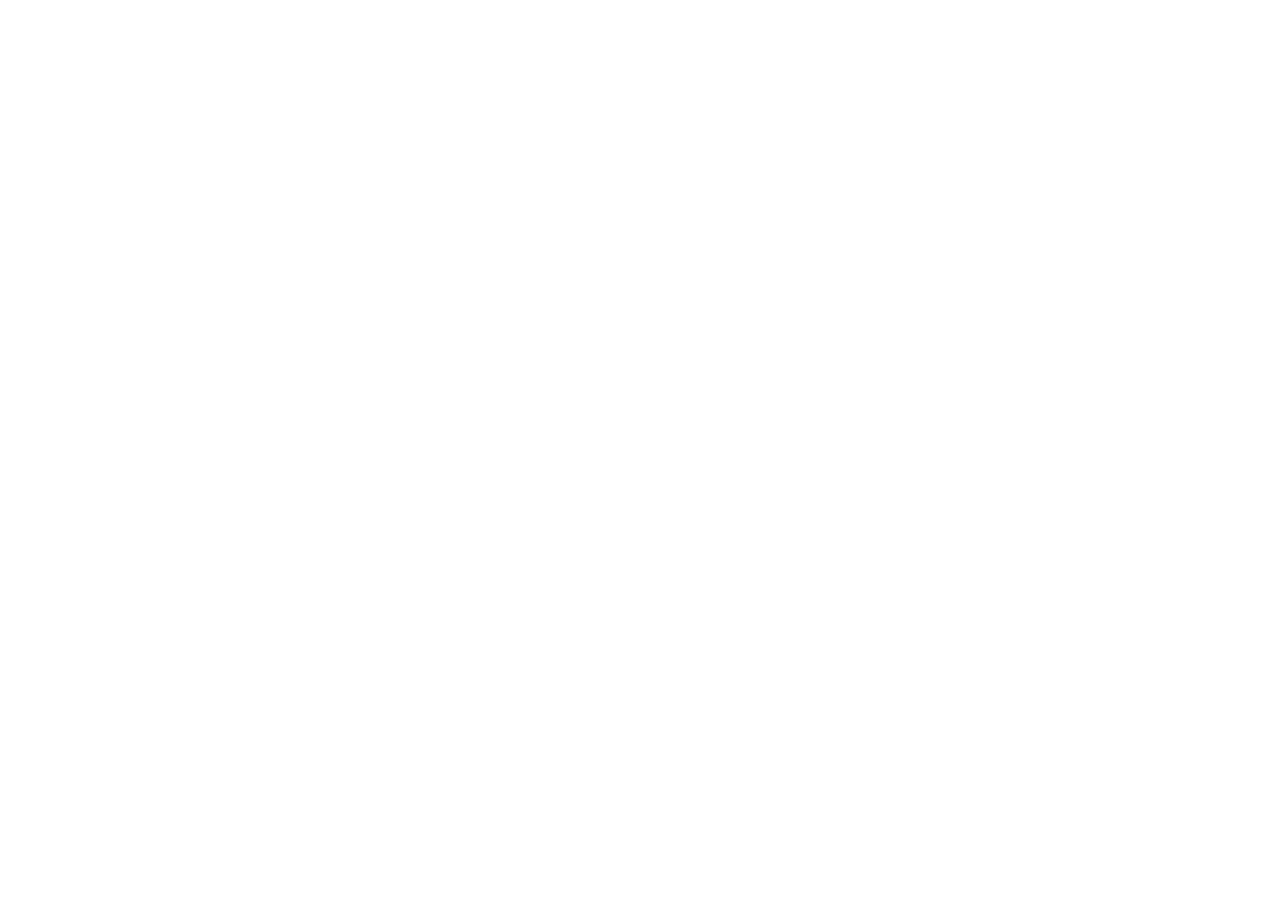
==== about.html @ da46d67a "Initial commit" ====
<!DOCTYPE html>
<html lang="en">
  <head>
    <meta charset="UTF-8" />
    <meta name="viewport" content="width=device-width, initial-scale=1.0" />
    <title>About | Comfy</title>
    <!-- font-awesome -->
    <link
      rel="stylesheet"
      href="https://cdnjs.cloudflare.com/ajax/libs/font-awesome/5.14.0/css/all.min.css"
    />

    <!-- styles css -->
    <link rel="stylesheet" href="styles.css" />
  </head>

  <body>
    <h2>about page</h2>
    <script type="module" src="./src/pages/about.js"></script>
  </body>
</html>
---- styles.css ----
@import url("https://fonts.googleapis.com/css2?family=Kaushan+Script&display=swap");

* {
  margin: 0;
  padding: 0;
  box-sizing: border-box;
}
body {
  font-family: -apple-system, BlinkMacSystemFont, "Segoe UI", Roboto, Oxygen,
    Ubuntu, Cantarell, "Open Sans", "Helvetica Neue", sans-serif;
  background: rgb(255, 255, 255);
  /* color: rgb(16, 42, 66); */
  color: rgb(255, 255, 255);
  line-height: 1.5;
  font-size: 0.875rem;
}
ul {
  list-style-type: none;
}
a {
  text-decoration: none;
}
h1,
h2,
h3,
h4 {
  letter-spacing: 0.1rem;
  text-transform: capitalize;
  line-height: 1.25;
  margin-bottom: 0.75rem;
  font-weight: 400;
}
h1 {
  font-size: 3rem;
}
h2 {
  font-size: 2rem;
}
h3 {
  font-size: 1.25rem;
}
h4 {
  font-size: 0.875rem;
}
p {
  margin-bottom: 1.25rem;
  color: rgb(97, 125, 152);
}

@media screen and (min-width: 800px) {
  h1 {
    font-size: 4rem;
  }
  h2 {
    font-size: 2.5rem;
  }
  h3 {
    font-size: 1.75rem;
  }
  h4 {
    font-size: 1rem;
  }
  body {
    font-size: 1rem;
  }
  h1,
  h2,
  h3,
  h4 {
    line-height: 1;
  }
}
.img {
  width: 100%;
  display: block;
}
.text-slanted {
  font-family: "Kaushan Script", cursive;
}
.section-center {
  width: 90vw;
  max-width: 1170px;
  margin: 0 auto;
}
.section {
  padding: 5rem 0;
}
.btn {
  background: rgb(186, 93, 44);
  color: rgb(255, 255, 255);
  border-radius: 0.25rem;
  padding: 0.375rem 0.75rem;
  text-transform: uppercase;
  letter-spacing: 0.1rem;
  display: inline-block;
  transition: all 0.3s linear;
  border-color: transparent;
  cursor: pointer;
}
.btn:hover {
  background: rgb(218, 130, 82);
  color: rgb(34, 34, 34);
}
.section-loading {
  text-align: center;
  position: absolute;
  top: 2rem;
  left: 50%;
  transform: translate(-50%, -50%);
  text-align: center;
}
.page-loading {
  position: fixed;
  top: 0;
  left: 0;
  width: 100%;
  height: 100%;
  background: rgb(241, 245, 248);
  display: flex;
  align-items: center;
  justify-content: center;
}
/*
=============== 
Navbar
===============
*/

.navbar {
  height: 6rem;
  background: transparent;
  display: flex;
  align-items: center;
  justify-content: center;
}

.nav-center {
  width: 90vw;
  max-width: 1170px;
  display: flex;
  justify-content: space-between;
  align-items: center;
}
.nav-links {
  display: none;
}
.toggle-nav {
  background: rgb(186, 93, 44);
  border-color: transparent;
  color: rgb(255, 255, 255);
  width: 3.75rem;
  height: 2.25rem;
  display: flex;
  align-items: center;
  justify-content: center;
  font-size: 1.5rem;
  border-radius: 2rem;
  cursor: pointer;
  transition: all 0.3s linear;
}
.toggle-nav:hover {
  background: rgb(134, 56, 14);
}
.toggle-container {
  position: relative;
  margin-top: 0.75rem;
}
.toggle-cart {
  background: transparent;
  border-color: transparent;
  font-size: 1.6rem;
  color: rgb(255, 255, 255);
  cursor: pointer;
}
.cart-item-count {
  position: absolute;
  top: -0.85rem;
  right: -0.85rem;
  background: rgb(186, 93, 44);
  width: 1.75rem;
  height: 1.75rem;
  display: grid;
  place-items: center;
  border-radius: 50%;
  color: rgb(255, 255, 255);
  font-weight: bold;
  font-size: 1rem;
}
@media screen and (min-width: 800px) {
  .nav-center {
    position: relative;
  }
  .nav-logo {
    position: absolute;
    top: 50%;
    left: 65%;
    transform: translate(-50%, -50%);
  }
  .toggle-nav {
    display: none;
  }
  .nav-links {
    display: flex;
    font-size: 1.5rem;
    text-transform: capitalize;
  }
  .nav-link {
    color: rgb(255, 255, 255);
    margin-right: 3rem;
    letter-spacing: 0.1rem;
    transition: all 0.3s linear;
    font-size: 1.25rem;
  }
  .nav-link:hover {
    color: rgb(186, 93, 44);
  }
}
@media screen and (min-width: 992px) {
  .nav-logo {
    left: 50%;
  }
}
/* page navbar */
.page .nav-link {
  color: rgb(16, 42, 66);
}
.page .nav-link:hover {
  color: rgb(186, 93, 44);
}
.page .toggle-cart {
  color: rgb(16, 42, 66);
}
/*
=============== 
Hero
===============
*/
.hero {
  min-height: 100vh;
  margin-top: -6rem;
  background: linear-gradient(rgba(0, 0, 0, 0.5), rgba(0, 0, 0, 0.5)),
    url(./images/main-bcg.jpeg) center/cover;
  display: grid;
  place-items: center;
  color: #fff;
}
.hero-container {
  width: 90vw;
  max-width: 1170px;
}
.hero h1 {
  font-weight: 700;
}
.hero h3 {
  text-transform: none;
  font-size: 1.5rem;
}
.hero-btn {
  color: #fff;
  background: transparent;
  border: 1px solid #fff;
  padding: 0.5rem 0.75rem;
  display: inline-block;
  margin-top: 0.75rem;
  text-transform: uppercase;
  letter-spacing: 0.1rem;
  border-radius: 0.25rem;
  transition: all 0.3s linear;
}
.hero-btn:hover {
  background: #fff;
  color: hsl(21, 62%, 45%);
}

@media screen and (min-width: 800px) {
  .hero h3 {
    font-size: 1.5rem;
    margin: 1rem 0;
  }
}

@media screen and (min-width: 992px) {
  .hero h1 {
    font-size: 5.25rem;
    letter-spacing: 5px;
  }
  .hero h3 {
    font-size: 2.75rem;
    margin: 1.5rem 0;
  }
}

/*
=============== 
Sidebar
===============
*/
.sidebar-overlay {
  position: fixed;
  top: 0;
  left: 0;
  width: 100%;
  height: 100%;
  display: grid;
  place-items: center;
  z-index: -1;
  transition: all 0.3s linear;
  opacity: 0;
  background: rgba(0, 0, 0, 0.5);
}
.sidebar-overlay.show {
  opacity: 1;
  z-index: 100;
}
.sidebar {
  width: 90vw;
  height: 95vh;
  max-width: 620px;
  background: #fff;
  border-radius: 0.25rem;
  box-shadow: 0 5px 15px rgba(0, 0, 0, 0.2);
  position: relative;
  padding: 4rem;
  transform: scale(0);
}
.show .sidebar {
  transform: scale(1);
}
.sidebar-close {
  font-size: 2rem;
  background: transparent;
  border-color: transparent;
  color: rgb(97, 125, 152);
  position: absolute;
  top: 1rem;
  right: 1rem;
  cursor: pointer;
}
.sidebar-link {
  font-size: 1.5rem;
  text-transform: capitalize;
  color: rgb(16, 42, 66);
}
.sidebar-link i {
  color: rgb(97, 125, 152);
  margin-right: 1rem;
  margin-bottom: 1rem;
}
@media screen and (min-width: 800px) {
  .sidebar-overlay {
    display: none;
  }
}
/*
=============== 
Cart
===============
*/
.cart-overlay {
  position: fixed;
  top: 0;
  left: 0;
  width: 100%;
  height: 100%;
  background: rgba(0, 0, 0, 0.5);
  transition: all 0.3s linear;
  opacity: 0;
  z-index: -1;
}
.cart-overlay.show {
  opacity: 1;
  z-index: 100;
}
.cart {
  position: fixed;
  top: 0;
  right: 0;
  width: 100%;
  height: 100%;
  max-width: 400px;
  background: rgb(241, 245, 248);
  padding: 3rem 1rem 0 1rem;
  display: grid;
  grid-template-rows: auto 1fr auto;
  transition: all 0.3s linear;
  transform: translateX(100%);
  overflow: scroll;
}
.show .cart {
  transform: translateX(0);
}
.cart-close {
  font-size: 2rem;
  background: transparent;
  border-color: transparent;
  color: rgb(97, 125, 152);
  position: absolute;
  top: 0.5rem;
  left: 1rem;
  cursor: pointer;
}
.cart header {
  text-align: center;
}
.cart header h3 {
  font-weight: 500;
}
.cart-total {
  text-align: center;
  margin-bottom: 2rem;
  font-weight: 500;
}
.cart-checkout {
  display: block;
  width: 75%;
  margin: 0 auto;
  margin-bottom: 3rem;
}
/* cart item */
.cart-item {
  margin: 1rem 0;
  display: grid;
  grid-template-columns: auto 1fr auto;

  column-gap: 1.5rem;
  align-items: center;
}
.cart-item-img {
  width: 75px;
  height: 50px;
  object-fit: cover;
  border-radius: 0.25rem;
}
.cart-item-name {
  margin-bottom: 0.15rem;
}
.cart-item-price {
  margin-bottom: 0;
  font-size: 0.75rem;
  color: rgb(50, 77, 103);
}
.cart-item-remove-btn {
  background: transparent;
  border-color: transparent;
  color: rgb(97, 125, 152);
  letter-spacing: 0.1rem;
  cursor: pointer;
}
.cart-item-amount {
  margin-bottom: 0;
  text-align: center;
  color: rgb(50, 77, 103);
  line-height: 1;
}
.cart-item-increase-btn,
.cart-item-decrease-btn {
  background: transparent;
  border-color: transparent;
  color: rgb(186, 93, 44);
  cursor: pointer;
  font-size: 0.85rem;
  padding: 0.25rem;
}
/*
=============== 
Title
===============
*/

.title h2 {
  display: flex;
  justify-content: center;
  align-items: center;
  font-weight: 500;
}
.title span {
  color: rgb(186, 93, 44);
  font-size: 0.85em;
  margin-right: 1rem;
}
/*
=============== 
product
===============
*/
.product-img {
  height: 15rem;
  object-fit: cover;
  border-radius: 0.25rem;
}
.product-container {
  position: relative;
}
.product-icons {
  position: absolute;
  top: 50%;
  left: 50%;
  transform: translate(-50%, -50%);
  opacity: 0;
  display: flex;
  transition: all 0.3s linear;
}
.product-icon {
  width: 2.25rem;
  height: 2.25rem;
  background: hsl(21, 62%, 45%);
  color: rgb(255, 255, 255);
  display: grid;
  place-items: center;
  border-radius: 50%;
  transition: all 0.3s linear;
  cursor: pointer;
  font-size: 1rem;
  border-color: transparent;
  margin: 0 0.5rem;
}
.product-icon:hover {
  background: rgb(218, 130, 82);
}
.product-container:hover .product-icons {
  opacity: 1;
}
.product footer {
  padding: 0.75rem 0;
  text-align: center;
}
.product-name {
  margin-bottom: 0.25rem;
  text-transform: capitalize;
  letter-spacing: 0.1rem;
}
.product-price {
  margin-bottom: 0;
  color: rgb(50, 77, 103);
  font-weight: 700;
}

.featured-center {
  margin: 3rem auto 2rem auto;
  display: grid;
  gap: 1rem;
  min-height: 6rem;
  position: relative;
}
.featured .btn {
  display: block;
  width: 11rem;
  margin: 0 auto;
  text-align: center;
}
@media screen and (min-width: 992px) {
  .featured-center {
    display: grid;
    grid-template-columns: 1fr 1fr;
  }
}
@media screen and (min-width: 1200px) {
  .featured-center {
    display: grid;
    grid-template-columns: 1fr 1fr 1fr;
  }
  .product .img {
    height: 13rem;
  }
}
/*
=============== 
About Page
===============
*/
.about-text {
  line-height: 2;
  max-width: 45em;
  margin: 0 auto;
  margin-top: 2rem;
}

/*
=============== 
Products Page
===============
*/
.products {
  width: 90vw;
  display: grid;
  grid-gap: 1rem;
  margin: 4rem auto;
  max-width: 1170px;
  position: relative;
}
.filters-container {
  position: sticky;
  top: 1rem;
}
.filters h4 {
  font-weight: 500;
  margin: 1.5rem 0 0.5rem;
}

.search-input {
  padding: 0.5rem;
  background: rgb(241, 245, 248);
  border-radius: 0.25rem;
  border-color: transparent;
  letter-spacing: 0.1rem;
}
.search-input::placeholder {
  text-transform: capitalize;
}
.company-btn {
  display: block;
  margin: 0.25em 0;
  padding: 0.25rem;
  text-transform: capitalize;
  background: transparent;
  border-color: transparent;
  letter-spacing: 0.1rem;
  color: rgb(97, 125, 152);
  cursor: pointer;
  transition: all 0.3s linear;
}
.company-btn:hover {
  color: var(--clr-grey-3);
}
.price-filter {
  background: rgb(97, 125, 152) !important;
  color: rgb(97, 125, 152);
}
@media screen and (min-width: 768px) {
  .products {
    grid-template-columns: 200px 1fr;
  }
  .categories {
    position: sticky;
    top: 1rem;
  }
}
@media screen and (min-width: 992px) {
  .products-container {
    display: grid;
    grid-template-columns: repeat(2, 1fr);
    gap: 1rem;
  }
  .products-container .product-img {
    height: 10rem;
  }
  .products-container .product-name {
    font-size: 0.85rem;
  }
  .products-container .product-price {
    font-size: 0.85rem;
  }
}
@media screen and (min-width: 1170px) {
  .products-container {
    grid-template-columns: repeat(3, 1fr);
  }
}
.filter-error {
  position: absolute;
  top: 5rem;
  left: 0;
  width: 100%;
  text-align: center;
  margin-top: 4rem;
}
/*
=============== 
Single Product Page
===============
*/
.page-hero {
  min-height: 20vh;
  display: grid;
  place-items: center;
  background: rgb(241, 245, 248);
  color: rgb(97, 125, 152);
}
.page-hero-title {
  font-weight: 500;
}
.single-product {
  padding: 2rem 0;
}
.single-product-center {
  margin: 2rem auto;
  display: grid;
  gap: 1rem 2rem;
}
.single-product-img {
  height: 25rem;
  border-radius: 0.25rem;
  object-fit: cover;
}
.single-product-company {
  font-size: 1.2rem;
  color: rgb(188, 204, 220);
  text-transform: uppercase;
  letter-spacing: 0.1rem;
  margin-bottom: 1.25rem;
}
.single-product-price {
  color: rgb(50, 77, 103);
  font-size: 1.25rem;
  font-weight: 500;
}

.product-color {
  display: inline-block;
  width: 1rem;
  height: 1rem;
  border-radius: 50%;
  background: #222;
  margin: 0.5rem 0.5rem 1.5rem 0;
}

.single-product-desc {
  max-width: 25em;
  line-height: 1.8;
}
@media screen and (min-width: 992px) {
  .single-product-center {
    grid-template-columns: 1fr 1fr;
  }
}
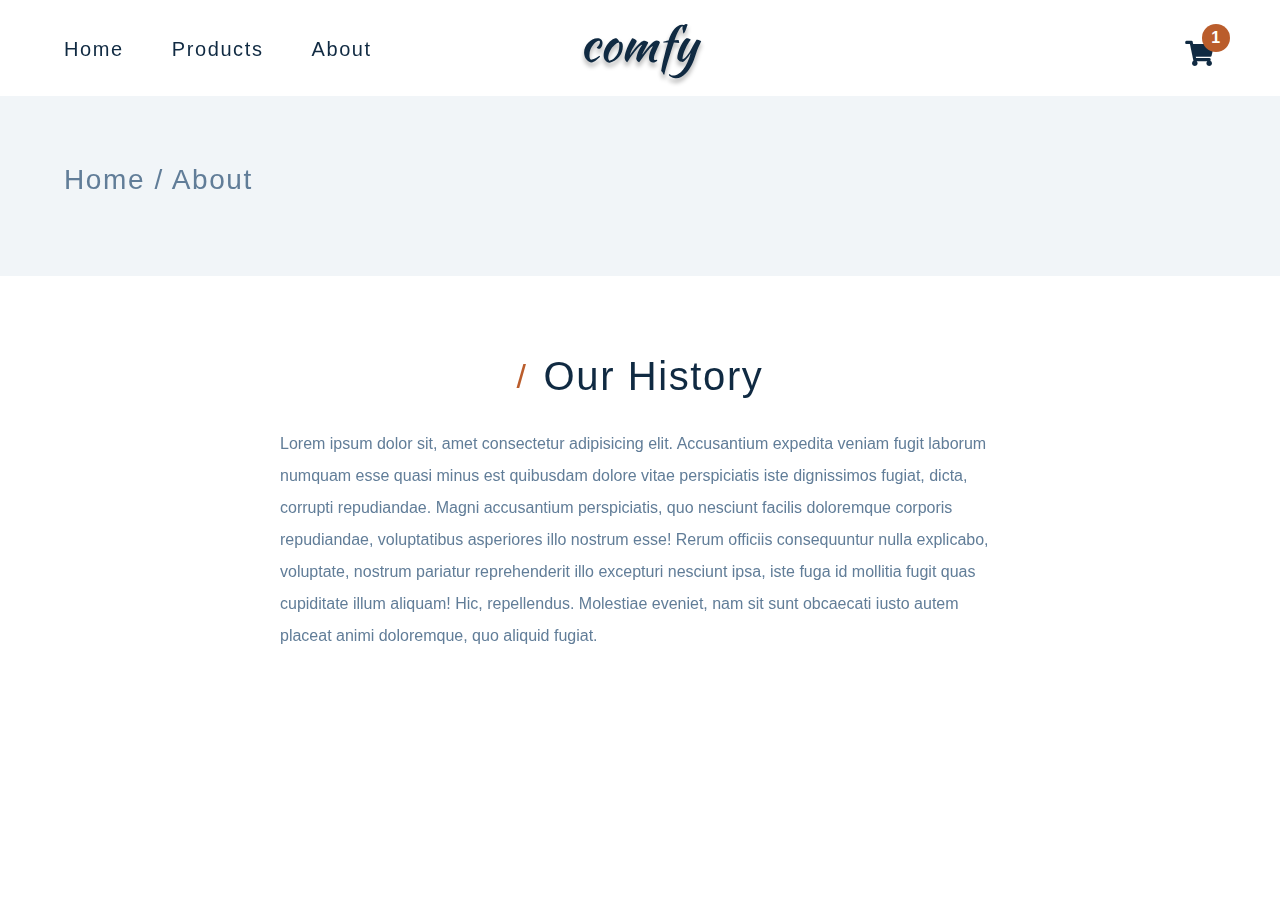
==== commit af6b28cf: "about page set" ====
--- a/about.html
+++ b/about.html
@@ -11,11 +11,143 @@
     />
 
     <!-- styles css -->
-    <link rel="stylesheet" href="styles.css" />
+    <link rel="stylesheet" href="./styles.css" />
   </head>
 
   <body>
-    <h2>about page</h2>
+    <!-- navbar -->
+    <nav class="navbar page">
+      <div class="nav-center">
+        <!-- links -->
+        <div>
+          <button class="toggle-nav">
+            <i class="fas fa-bars"></i>
+          </button>
+          <ul class="nav-links">
+            <li><a href="./index.html" class="nav-link">home</a></li>
+            <li><a href="./products.html" class="nav-link">products</a></li>
+            <li><a href="./about.html" class="nav-link">about</a></li>
+          </ul>
+        </div>
+        <!-- logo -->
+
+        <img src="./images/logo-black.svg" class="nav-logo" alt="logo" />
+
+        <!-- cart-icon -->
+
+        <div class="toggle-container">
+          <button class="toggle-cart">
+            <i class="fas fa-shopping-cart"></i>
+          </button>
+          <span class="cart-item-count">1</span>
+        </div>
+      </div>
+    </nav>
+
+    <!-- hero -->
+
+    <section class="page-hero">
+      <div class="section-center">
+        <h3 class="page-hero-title">Home / About</h3>
+      </div>
+    </section>
+
+    <!-- sidebar -->
+    <div class="sidebar-overlay">
+      <aside class="sidebar">
+        <!-- close button -->
+        <button class="sidebar-close">
+          <i class="fas fa-times"></i>
+        </button>
+        <!-- links -->
+        <ul class="sidebar-links">
+          <li>
+            <a href="./index.html" class="sidebar-link">
+              <i class="fas fa-home fa-fw">home</i>
+            </a>
+          </li>
+          <li>
+            <a href="./products.html" class="sidebar-link">
+              <i class="fas fa-couch fa-fw">products</i>
+            </a>
+          </li>
+          <li>
+            <a href="./about.html" class="sidebar-link">
+              <i class="fas fa-book fa-fw">about</i>
+            </a>
+          </li>
+        </ul>
+      </aside>
+    </div>
+
+    <!-- cart -->
+    <div class="cart-overlay">
+      <aside class="cart">
+        <button class="cart-close">
+          <i class="fas fa-times"></i>
+        </button>
+        <header>
+          <h3 class="text-slanted">your bag</h3>
+        </header>
+        <!-- cart-itmes -->
+        <div class="cart-items">
+          <!-- single item -->
+          <article class="cart-item" data-id="">
+            <img
+              src="./images/main-bcg.jpeg"
+              class="cart-item-img"
+              alt="name"
+            />
+            <!-- item-info -->
+            <div>
+              <h4 class="cart-item-name">high-back bench</h4>
+              <p class="cart-item-price">₹130.99</p>
+              <button class="cart-item-remove-btn">remove</button>
+            </div>
+            <!-- amount-toggle -->
+
+            <div>
+              <button class="cart-item-increase-btn">
+                <i class="fas fa-chevron-up"></i>
+              </button>
+              <p class="cart-item-amount">1</p>
+              <button class="cart-item-decrease-btn">
+                <i class="fas fa-chevron-down"></i>
+              </button>
+            </div>
+          </article>
+
+          <!-- end of single item -->
+        </div>
+
+        <!-- footer -->
+        <footer>
+          <h3 class="cart-total text-slanted">total : ₹1120.99</h3>
+          <button class="cart-checkout btn">checkout</button>
+        </footer>
+      </aside>
+    </div>
+
+    <!-- about -->
+
+    <section class="section section-center about-page">
+      <div class="title">
+        <h2><span>/</span>our history</h2>
+      </div>
+      <p class="about-text">
+        Lorem ipsum dolor sit, amet consectetur adipisicing elit. Accusantium
+        expedita veniam fugit laborum numquam esse quasi minus est quibusdam
+        dolore vitae perspiciatis iste dignissimos fugiat, dicta, corrupti
+        repudiandae. Magni accusantium perspiciatis, quo nesciunt facilis
+        doloremque corporis repudiandae, voluptatibus asperiores illo nostrum
+        esse! Rerum officiis consequuntur nulla explicabo, voluptate, nostrum
+        pariatur reprehenderit illo excepturi nesciunt ipsa, iste fuga id
+        mollitia fugit quas cupiditate illum aliquam! Hic, repellendus.
+        Molestiae eveniet, nam sit sunt obcaecati iusto autem placeat animi
+        doloremque, quo aliquid fugiat.
+      </p>
+    </section>
+
     <script type="module" src="./src/pages/about.js"></script>
   </body>
 </html>
--- a/styles.css
+++ b/styles.css
@@ -9,8 +9,8 @@
   font-family: -apple-system, BlinkMacSystemFont, "Segoe UI", Roboto, Oxygen,
     Ubuntu, Cantarell, "Open Sans", "Helvetica Neue", sans-serif;
   background: rgb(255, 255, 255);
-  /* color: rgb(16, 42, 66); */
-  color: rgb(255, 255, 255);
+  color: rgb(16, 42, 66);
+
   line-height: 1.5;
   font-size: 0.875rem;
 }
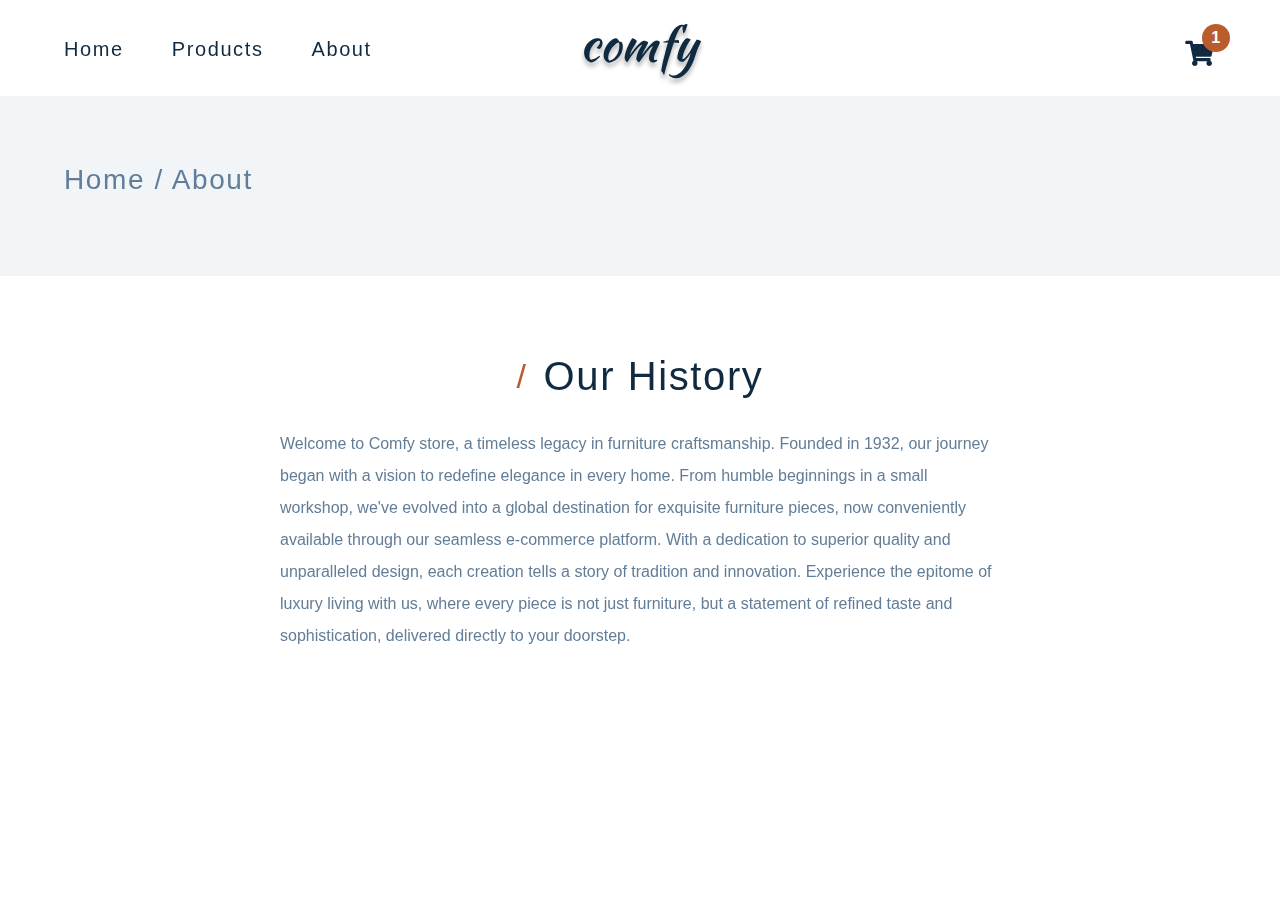
==== commit 4af5bed0: "product page funtionality" ====
--- a/about.html
+++ b/about.html
@@ -132,19 +132,19 @@
 
     <section class="section section-center about-page">
       <div class="title">
-        <h2><span>/</span>our history</h2>
+        <h2><span>/</span> our history</h2>
       </div>
       <p class="about-text">
-        Lorem ipsum dolor sit, amet consectetur adipisicing elit. Accusantium
-        expedita veniam fugit laborum numquam esse quasi minus est quibusdam
-        dolore vitae perspiciatis iste dignissimos fugiat, dicta, corrupti
-        repudiandae. Magni accusantium perspiciatis, quo nesciunt facilis
-        doloremque corporis repudiandae, voluptatibus asperiores illo nostrum
-        esse! Rerum officiis consequuntur nulla explicabo, voluptate, nostrum
-        pariatur reprehenderit illo excepturi nesciunt ipsa, iste fuga id
-        mollitia fugit quas cupiditate illum aliquam! Hic, repellendus.
-        Molestiae eveniet, nam sit sunt obcaecati iusto autem placeat animi
-        doloremque, quo aliquid fugiat.
+        Welcome to Comfy store, a timeless legacy in furniture craftsmanship.
+        Founded in 1932, our journey began with a vision to redefine elegance in
+        every home. From humble beginnings in a small workshop, we've evolved
+        into a global destination for exquisite furniture pieces, now
+        conveniently available through our seamless e-commerce platform. With a
+        dedication to superior quality and unparalleled design, each creation
+        tells a story of tradition and innovation. Experience the epitome of
+        luxury living with us, where every piece is not just furniture, but a
+        statement of refined taste and sophistication, delivered directly to
+        your doorstep.
       </p>
     </section>
 
--- a/styles.css
+++ b/styles.css
@@ -13,6 +13,17 @@
 
   line-height: 1.5;
   font-size: 0.875rem;
+}
+
+body::-webkit-scrollbar {
+  width: 12px;
+}
+body::-webkit-scrollbar-thumb {
+  background-color: rgb(186, 93, 44);
+}
+
+body::-webkit-scrollbar-track {
+  background-color: white;
 }
 ul {
   list-style-type: none;
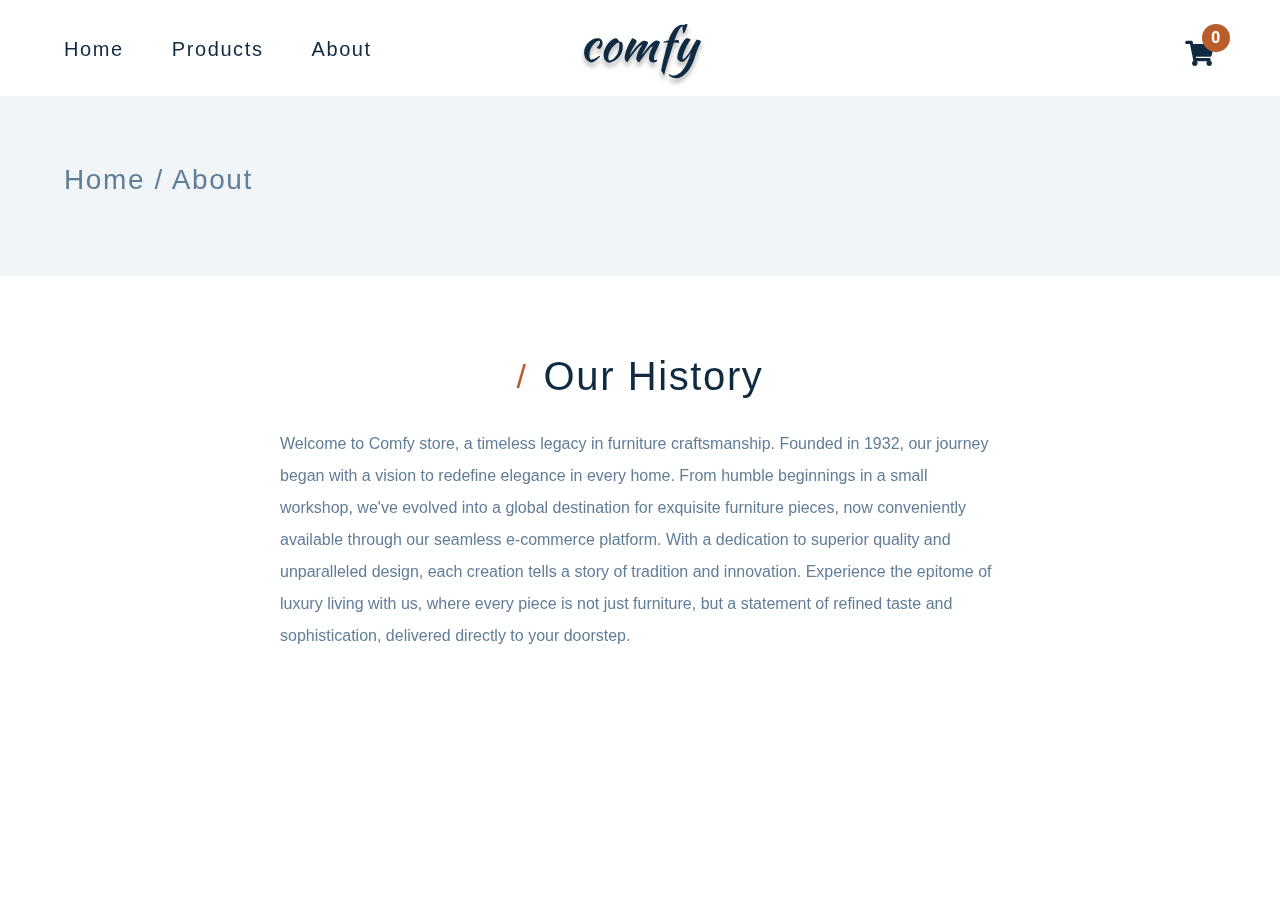
==== commit 4c57973c: "cart functionality" ====
--- a/about.html
+++ b/about.html
@@ -90,35 +90,7 @@
           <h3 class="text-slanted">your bag</h3>
         </header>
         <!-- cart-itmes -->
-        <div class="cart-items">
-          <!-- single item -->
-          <article class="cart-item" data-id="">
-            <img
-              src="./images/main-bcg.jpeg"
-              class="cart-item-img"
-              alt="name"
-            />
-            <!-- item-info -->
-            <div>
-              <h4 class="cart-item-name">high-back bench</h4>
-              <p class="cart-item-price">₹130.99</p>
-              <button class="cart-item-remove-btn">remove</button>
-            </div>
-            <!-- amount-toggle -->
-
-            <div>
-              <button class="cart-item-increase-btn">
-                <i class="fas fa-chevron-up"></i>
-              </button>
-              <p class="cart-item-amount">1</p>
-              <button class="cart-item-decrease-btn">
-                <i class="fas fa-chevron-down"></i>
-              </button>
-            </div>
-          </article>
-
-          <!-- end of single item -->
-        </div>
+        <div class="cart-items"></div>
 
         <!-- footer -->
         <footer>
--- a/styles.css
+++ b/styles.css
@@ -671,6 +671,7 @@
   position: absolute;
   top: 5rem;
   left: 0;
+
   width: 100%;
   text-align: center;
   margin-top: 4rem;
@@ -723,6 +724,7 @@
   border-radius: 50%;
   background: #222;
   margin: 0.5rem 0.5rem 1.5rem 0;
+  cursor: pointer;
 }
 
 .single-product-desc {
